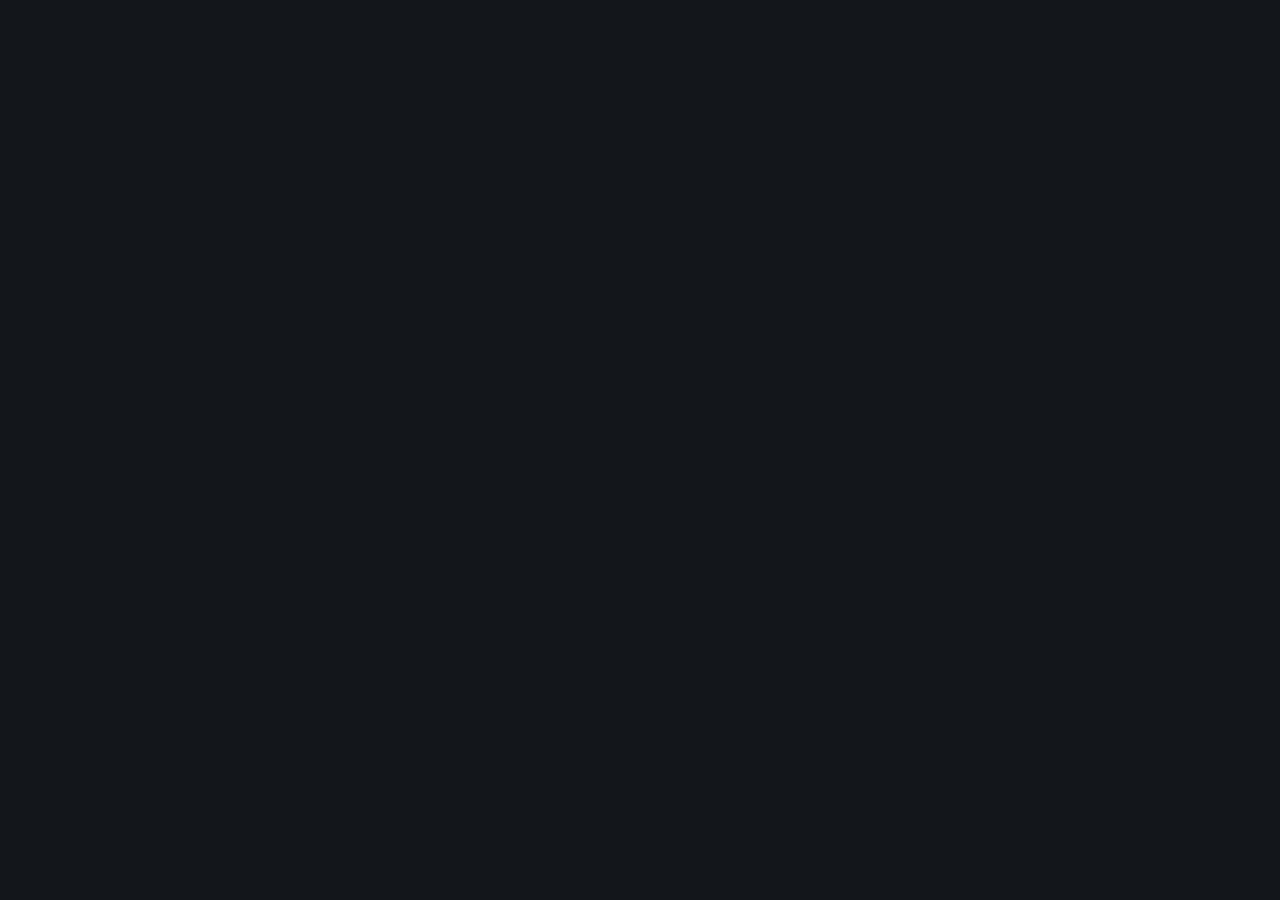
==== minai-server/www/index.html @ ec75c3e6 "minai v0.9.10" ====
<!DOCTYPE html>
<html lang="it">
<head>
  <meta charset="utf-8">
  <title>minai server</title>
  <meta name="viewport" content="width=device-width, initial-scale=1, viewport-fit=cover">
  <meta name="color-scheme" content="dark">
  <meta name="theme-color" content="#13161b">
  <meta name="apple-mobile-web-app-capable" content="yes">
  <meta name="apple-mobile-web-app-status-bar-style" content="black-translucent">
  <meta name="apple-mobile-web-app-title" content="minai">
  <link rel="icon" href="logo.svg" type="image/svg+xml">
  <link rel="apple-touch-icon" href="apple-touch-icon.png">
  <link rel="stylesheet" href="app.css">
  <script src="i18n.js" defer></script>
  <script src="app.js" defer></script>
</head>
<body>
  <svg width="0" height="0" style="position:absolute" aria-hidden="true">
    <symbol id="i-refresh" viewBox="0 0 24 24"><path d="M20 12a8 8 0 1 1-2.3-5.7L20 8.5"/><path d="M20 4v4.5h-4.5"/></symbol>
    <symbol id="i-gear" viewBox="0 0 24 24"><circle cx="12" cy="12" r="3"/><path d="M19.4 15a1.7 1.7 0 0 0 .3 1.8l.1.1a2 2 0 1 1-2.8 2.8l-.1-.1a1.7 1.7 0 0 0-1.8-.3 1.7 1.7 0 0 0-1 1.5V21a2 2 0 1 1-4 0v-.1a1.7 1.7 0 0 0-1.1-1.5 1.7 1.7 0 0 0-1.8.3l-.1.1a2 2 0 1 1-2.8-2.8l.1-.1a1.7 1.7 0 0 0 .3-1.8 1.7 1.7 0 0 0-1.5-1H3a2 2 0 1 1 0-4h.1a1.7 1.7 0 0 0 1.5-1.1 1.7 1.7 0 0 0-.3-1.8l-.1-.1a2 2 0 1 1 2.8-2.8l.1.1a1.7 1.7 0 0 0 1.8.3H9a1.7 1.7 0 0 0 1-1.5V3a2 2 0 1 1 4 0v.1a1.7 1.7 0 0 0 1 1.5 1.7 1.7 0 0 0 1.8-.3l.1-.1a2 2 0 1 1 2.8 2.8l-.1.1a1.7 1.7 0 0 0-.3 1.8V9a1.7 1.7 0 0 0 1.5 1H21a2 2 0 1 1 0 4h-.1a1.7 1.7 0 0 0-1.5 1Z"/></symbol>
    <symbol id="i-menu" viewBox="0 0 24 24"><path d="M4 7h16M4 12h16M4 17h16"/></symbol>
    <symbol id="i-plus" viewBox="0 0 24 24"><path d="M12 5v14M5 12h14"/></symbol>
    <symbol id="i-exit" viewBox="0 0 24 24"><path d="M10 4H6a2 2 0 0 0-2 2v12a2 2 0 0 0 2 2h4"/><path d="m15 16 4-4-4-4M19 12H10"/></symbol>
    <symbol id="i-dots" viewBox="0 0 24 24"><circle cx="5" cy="12" r="1.2"/><circle cx="12" cy="12" r="1.2"/><circle cx="19" cy="12" r="1.2"/></symbol>
    <symbol id="i-rigs" viewBox="0 0 24 24"><rect x="3" y="4" width="18" height="6" rx="1.5"/><rect x="3" y="14" width="18" height="6" rx="1.5"/><path d="M7 7h.01M7 17h.01"/></symbol>
    <symbol id="i-box" viewBox="0 0 24 24"><path d="M21 8 12 3 3 8l9 5 9-5Z"/><path d="M3 8v8l9 5 9-5V8"/><path d="M12 13v8"/></symbol>
    <symbol id="i-launch" viewBox="0 0 24 24"><path d="M4 6h10M4 12h10M4 18h6"/><path d="m16 14 5 3-5 3v-6Z"/></symbol>
  </svg>

  <main id="login" class="login" hidden>
    <form id="loginForm" class="card">
      <img class="logo" src="logo.svg" alt="" width="44" height="44">
      <h1>minai <span class="tag">server</span></h1>
      <input class="vh" type="text" name="username" autocomplete="username" value="minai-server" readonly tabindex="-1" aria-hidden="true">
      <p id="setupHint" class="muted small" hidden>Primo avvio: scegli la password del pannello (almeno 8 caratteri).</p>
      <label>Password
        <input id="loginPassword" type="password" name="password" autocomplete="current-password" required>
      </label>
      <label id="repeatRow" hidden>Ripeti la password
        <input id="loginRepeat" type="password" autocomplete="new-password">
      </label>
      <p id="loginError" class="error" hidden></p>
      <button id="btnLogin" class="primary" type="submit">Entra</button>
      <div class="loginlang" data-langpick></div>
    </form>
  </main>

  <div id="app" hidden>
    <div class="brandbar">
      <img src="logo.svg" alt="" width="30" height="30">
      <span class="wordmark">minai</span><span class="tag">server</span>
      <button id="btnSelfUpdate" class="newver" hidden></button>
      <span id="hostName" class="host"></span>
    </div>

    <header class="top">
      <div class="summary">
        <div class="chip"><span class="k">Rig online</span><span class="v" id="sumRigs">–</span></div>
        <div class="chip"><span class="k">GPU</span><span class="v" id="sumGpus">–</span></div>
        <div class="chip"><span class="k">Consumo</span><span class="v" id="sumPower">–</span></div>
      </div>
      <div class="menu">
        <button id="btnMenu" class="iconbtn menubtn" aria-label="Menu" aria-haspopup="menu" aria-expanded="false"><svg><use href="#i-menu"/></svg></button>
        <div id="menuPanel" class="menupanel" role="menu" hidden>
          <button id="btnAdd" role="menuitem"><svg><use href="#i-plus"/></svg>Aggiungi rig</button>
          <button id="btnSelfCheck" role="menuitem"><svg><use href="#i-refresh"/></svg>Controlla aggiornamenti</button>
          <button id="btnSettings" role="menuitem"><svg><use href="#i-gear"/></svg>Impostazioni</button>
          <hr>
          <button id="btnLogout" role="menuitem"><svg><use href="#i-exit"/></svg>Esci</button>
        </div>
      </div>
      <div id="sumSpeeds" class="speeds"></div>
    </header>

    <p id="error" class="error banner" hidden></p>
    <button id="expiryBanner" class="notice banner expirybanner" hidden></button>
    <button id="rigsUpdateBanner" class="notice banner expirybanner" hidden></button>

    <nav class="tabs" role="tablist" aria-label="Sezioni">
      <button role="tab" data-tab="rig" aria-controls="tab-rig"><svg><use href="#i-rigs"/></svg><span>Rig</span></button>
      <button role="tab" data-tab="miner" aria-controls="tab-miner"><svg><use href="#i-box"/></svg><span>Miner <em id="countMiners" class="count"></em></span></button>
      <button role="tab" data-tab="lanci" aria-controls="tab-lanci"><svg><use href="#i-launch"/></svg><span>Lanci <em id="countLaunches" class="count"></em></span></button>
    </nav>

    <div id="tab-rig" role="tabpanel" class="tabpanel">
      <section>
        <div id="rigs" class="rigs"></div>
        <div id="empty" class="emptybox card" hidden>
          <p>Nessun rig collegato.</p>
          <button id="btnAddEmpty" class="primary">Aggiungi il primo rig</button>
        </div>
      </section>
    </div>

    <div id="tab-miner" role="tabpanel" class="tabpanel" hidden>
      <section>
        <div class="head">
          <h2>Miner</h2>
          <div class="actions">
            <button id="btnCheck">Controlla aggiornamenti</button>
            <button id="btnNewMiner" class="primary">Aggiungi miner</button>
          </div>
        </div>
        <p class="muted small">Il miner viene installato da solo su ogni rig la prima volta che ci avvii un lancio che lo usa.</p>
        <p id="checkInfo" class="muted small"></p>
        <div id="minerForm" class="form card" hidden>
          <label>Nome <input id="minerName" placeholder="racer" spellcheck="false" autocapitalize="off"></label>
          <label>Link del pacchetto (.tar.gz, .zip o binario)
            <input id="minerUrl" placeholder="https://github.com/…/racer-0.9.5.tar.gz" spellcheck="false" autocapitalize="off">
          </label>
          <div class="actions">
            <button id="btnMinerSave" class="primary">Salva</button>
            <button id="btnMinerCancel">Annulla</button>
          </div>
        </div>
        <div id="catMiners" class="list"></div>
        <p id="noMiners" class="empty" hidden>Nessun miner. Aggiungine uno, oppure importa quelli di un rig dalle sue impostazioni (⋯).</p>
      </section>
    </div>

    <div id="tab-lanci" role="tabpanel" class="tabpanel" hidden>
      <section>
        <div class="head">
          <h2>Lanci</h2>
          <button id="btnNewLaunch" class="primary">Nuovo lancio</button>
        </div>
        <div id="launchForm" class="form card" hidden>
          <h3 id="launchTitle"></h3>
          <div class="row">
            <label>Nome <input id="launchName" placeholder="tsc-tiger" spellcheck="false" autocapitalize="off"></label>
            <label>Miner <select id="launchMiner"></select></label>
          </div>
          <label>Comando
            <textarea id="launchContent" rows="12" spellcheck="false" autocapitalize="off"></textarea>
          </label>
          <p class="muted small">Su ogni rig <code>%WORKER_NAME%</code> diventa il nome del rig. I percorsi sono uguali per tutti: miner in <code>/home/user/miners</code>, modelli in <code>/home/user/models</code>.</p>
          <label class="check"><input id="launchRedeploy" type="checkbox" checked> Aggiorna e riavvia i rig che lo stanno usando</label>
          <div class="actions">
            <button id="btnLaunchSave" class="primary">Salva</button>
            <button id="btnLaunchCancel">Annulla</button>
          </div>
        </div>
        <div id="catLaunches" class="list"></div>
        <p id="noLaunches" class="empty" hidden>Nessun lancio. Creane uno, oppure importa quelli di un rig dalle sue impostazioni (⋯).</p>
      </section>
    </div>

    <footer class="foot"><span id="appVersion">minai server</span></footer>
  </div>

  <dialog id="setDialog" aria-labelledby="setTitle">
    <h2 id="setTitle">Impostazioni</h2>
    <h3>Lingua</h3>
    <div data-langpick></div>
    <h3>Tailscale</h3>
    <div id="tsState" class="tsstate"></div>
    <div id="tsConnect">
      <button id="btnTsLink" class="primary">Collega con il tuo account Tailscale</button>
      <p id="tsLinkBox" class="small" hidden>Accedi a Tailscale nella scheda che si è aperta (se non si è aperta, usa questo link: <a id="tsLink" target="_blank" rel="noopener">accedi a Tailscale</a>). Quando hai fatto, quella scheda si chiude da sola e torni qui.</p>
      <label>Oppure incolla una chiave di autenticazione
        <input id="tsKey" placeholder="tskey-auth-…" autocomplete="off" spellcheck="false" autocapitalize="off">
      </label>
      <button id="btnTsKey">Collega con la chiave</button>
    </div>
    <button id="btnTsLogout" class="danger" hidden>Scollega da Tailscale</button>
    
    <p id="setMsg" class="error" hidden></p>
    <div class="actions setclose"><button id="btnSetClose">Chiudi</button></div>
  </dialog>

  <dialog id="expiryDialog" aria-labelledby="expiryTitle">
    <h2 id="expiryTitle">Evita che i dispositivi si scolleghino</h2>
    <p class="small">Tailscale chiede di rifare l'accesso ogni sei mesi. Per server e rig conviene disattivarlo: è una cosa da fare <strong>una volta sola</strong> per ogni dispositivo.</p>
    <p class="small">Da sistemare: <strong id="expiryList"></strong></p>
    <div class="guidewrap">
      <svg class="guide" viewBox="0 0 560 300" role="img" aria-label="Pagina Machines di Tailscale: menu dei tre puntini aperto con la voce Disable key expiry evidenziata">
        <rect x="1" y="1" width="558" height="298" rx="12" fill="#ffffff" stroke="#d9dce3"/>
        <text x="20" y="32" font-size="15" font-weight="700" fill="#1f2328">Machines</text>
        <rect x="20" y="48" width="520" height="30" rx="4" fill="#f4f5f7"/>
        <text x="32" y="67" font-size="11" fill="#6b7280">MACHINE</text>
        <text x="230" y="67" font-size="11" fill="#6b7280">ADDRESSES</text>
        <text x="360" y="67" font-size="11" fill="#6b7280">LAST SEEN</text>
        <g font-size="13" fill="#1f2328">
          <text x="32" y="106" font-weight="600">minai-server</text>
          <rect x="32" y="114" width="118" height="18" rx="9" fill="#fff3d6"/>
          <text x="40" y="127" font-size="10.5" fill="#92600a">Expires in 6 months</text>
          <text x="230" y="110" fill="#4b5563">100.64.0.1</text>
          <text x="360" y="110" fill="#16a34a">● Connected</text>
          <text x="510" y="110" font-size="18" fill="#6b7280">···</text>
          <line x1="20" y1="146" x2="540" y2="146" stroke="#eceef2"/>
          <text x="32" y="176" font-weight="600">backup3</text>
          <rect x="32" y="184" width="118" height="18" rx="9" fill="#fff3d6"/>
          <text x="40" y="197" font-size="10.5" fill="#92600a">Expires in 6 months</text>
          <text x="230" y="180" fill="#4b5563">100.101.12.7</text>
          <text x="360" y="180" fill="#16a34a">● Connected</text>
          <rect x="500" y="160" width="32" height="26" rx="6" fill="#eef2ff" stroke="#f0a43a" stroke-width="2"/>
          <text x="507" y="180" font-size="18" fill="#1f2328">···</text>
        </g>
        <g>
          <rect x="330" y="196" width="210" height="96" rx="8" fill="#ffffff" stroke="#d9dce3"/>
          <text x="346" y="218" font-size="12" fill="#1f2328">Edit machine name…</text>
          <text x="346" y="240" font-size="12" fill="#1f2328">Share…</text>
          <rect x="336" y="248" width="198" height="24" rx="5" fill="#fff3d6" stroke="#f0a43a" stroke-width="2"/>
          <text x="346" y="265" font-size="12" font-weight="700" fill="#1f2328">Disable key expiry</text>
          <text x="346" y="287" font-size="12" fill="#dc2626">Remove…</text>
        </g>
        <g fill="#f0a43a">
          <circle cx="478" cy="172" r="11"/><text x="474" y="177" font-size="13" font-weight="700" fill="#1c1306">1</text>
          <circle cx="306" cy="260" r="11"/><text x="302" y="265" font-size="13" font-weight="700" fill="#1c1306">2</text>
        </g>
      </svg>
    </div>
    <ol class="steps">
      <li>Apri la pagina dei dispositivi qui sotto, ed entra con l'account Tailscale di minai.</li>
      <li>Accanto al dispositivo, clicca i tre puntini <strong>···</strong> (1).</li>
      <li>Scegli <strong>Disable key expiry</strong> (2). Ripeti per ogni dispositivo dell'elenco.</li>
    </ol>
    <p class="muted small">Quando hai fatto, questo avviso sparisce da solo entro pochi secondi.</p>
    <div class="actions">
      <a class="button primary" href="https://login.tailscale.com/admin/machines" target="_blank" rel="noopener">Apri la pagina dei dispositivi</a>
      <button id="btnExpiryClose">Chiudi</button>
    </div>
  </dialog>

  <dialog id="rigDialog" aria-labelledby="rigTitle">
    <h2 id="rigTitle">Aggiungi rig</h2>
    <label>Nome <input id="rigName" placeholder="vuoto: usa il nome del rig" autocapitalize="off" spellcheck="false"></label>
    <label>Indirizzo Tailscale <input id="rigAddress" placeholder="100.64.0.12 oppure rig-01" autocapitalize="off" spellcheck="false"></label>
    <label>Token del rig <input id="rigToken" placeholder="lascia vuoto per non cambiarlo" autocapitalize="off" spellcheck="false" autocomplete="off"></label>
    <div id="rigLaunchBox" class="box">
      <label>Lancio da avviare su questo rig <select id="rigLaunch"></select></label>
      <div class="actions">
        <button id="btnRigStart" class="primary">Avvia</button>
        <button id="btnRigImport">Importa miner e lanci da questo rig</button>
      </div>
    </div>
    <div id="rigHelp" class="help">
      Sul rig, con minai e Tailscale installati, questi due comandi ti danno indirizzo e token:
      <pre>tailscale ip -4
sudo python3 /opt/miners/panel/server.py --token</pre>
    </div>
    <p id="rigMsg" class="error" hidden></p>
    <div class="actions">
      <button id="btnRigSave" class="primary">Collega</button>
      <button id="btnRigDelete" class="danger" hidden>Rimuovi</button>
      <button id="btnRigClose">Chiudi</button>
    </div>
  </dialog>

  <dialog id="deployDialog" aria-labelledby="deployTitle">
    <h2 id="deployTitle">Avvia lancio</h2>
    <p class="muted small">Scegli i rig: se manca il miner viene installato, poi il lancio parte al posto di quello attuale.</p>
    <div id="deployRigs" class="checklist"></div>
    <p id="deployMsg" class="error" hidden></p>
    <div class="actions">
      <button id="btnDeployGo" class="primary">Avvia</button>
      <button id="btnDeployClose">Chiudi</button>
    </div>
  </dialog>
</body>
</html>
---- minai-server/www/app.css ----
/* minai server: stesso tema scuro dei rig */
[hidden] { display: none !important; }
:root {
  color-scheme: dark;
  --bg: #13161b; --surface: #1b1f26; --surface-2: #232833; --line: #2c323d;
  --fg: #e7e9ee; --muted: #8a93a3; --accent: #f0a43a; --accent-fg: #1c1306;
  --ok: #3fcf8e; --warn: #f0a43a; --bad: #f26464; --code: #0e1115; --blue: #5cc8fa;
  --radius: 10px;
}
* { box-sizing: border-box; }
html { background: var(--bg); }
body { margin: 0; background: var(--bg); color: var(--fg); font: 14px/1.5 system-ui, -apple-system, "Segoe UI", Ubuntu, sans-serif;
       padding: max(1rem, env(safe-area-inset-top)) max(1rem, env(safe-area-inset-right)) max(1.25rem, env(safe-area-inset-bottom)) max(1rem, env(safe-area-inset-left));
       -webkit-text-size-adjust: 100%; }
#app { max-width: 72rem; margin: 0 auto; }
svg { width: 18px; height: 18px; fill: none; stroke: currentColor; stroke-width: 1.8; stroke-linecap: round; stroke-linejoin: round; flex: none; }
h2 { font-size: .95rem; font-weight: 600; margin: 1.5rem 0 .6rem; }
.muted { color: var(--muted); }
.card { background: var(--surface); border: 1px solid var(--line); border-radius: var(--radius); }
.error { color: var(--bad); }
.banner { padding: .6rem .8rem; border-radius: 8px; margin: .75rem 0 0; font-size: 13px;
          background: rgba(242, 100, 100, .1); border: 1px solid rgba(242, 100, 100, .3); }

button { font: inherit; font-size: 13px; padding: .45rem .8rem; border-radius: 8px; cursor: pointer;
         border: 1px solid var(--line); background: var(--surface-2); color: var(--fg); }
button.primary { background: var(--accent); border-color: var(--accent); color: var(--accent-fg); font-weight: 600; }
button.danger { color: var(--bad); }
button:disabled { opacity: .45; cursor: default; }
button:focus-visible, input:focus-visible, a:focus-visible { outline: 2px solid var(--accent); outline-offset: 2px; }
label { display: block; margin-bottom: .7rem; color: var(--muted); font-size: 13px; }
input { display: block; width: 100%; margin-top: .3rem; padding: .55rem .65rem; font: 16px/1.4 ui-monospace, Menlo, monospace;
        background: var(--code); color: var(--fg); border: 1px solid var(--line); border-radius: 8px; }
.actions { display: flex; gap: .45rem; flex-wrap: wrap; }

/* testata */
.brandbar { display: flex; align-items: center; gap: .55rem; padding: .1rem .2rem .8rem; }
.brandbar img { display: block; }
.wordmark { font-size: 1.3rem; font-weight: 700; letter-spacing: -.02em; color: #fff; }
.tag { font-size: 11px; font-weight: 600; color: var(--blue); border: 1px solid rgba(92, 200, 250, .35); border-radius: 99px; padding: .05rem .5rem; }
.host { margin-left: auto; color: var(--muted); font-size: 12px; }
.top { display: flex; flex-wrap: wrap; align-items: flex-start; gap: .75rem; background: var(--surface); border: 1px solid var(--line);
       border-radius: var(--radius); padding: .9rem 1rem; position: relative; }
.summary { flex: 1; display: grid; grid-template-columns: repeat(3, 1fr); gap: .5rem; }
.chip { background: var(--surface-2); border-radius: 8px; padding: .4rem .6rem; min-width: 0; }
.chip .k { display: block; font-size: 11px; color: var(--muted); white-space: nowrap; overflow: hidden; text-overflow: ellipsis; }
.chip .v { display: block; font-size: 15px; font-weight: 600; font-variant-numeric: tabular-nums; }
.speeds { width: 100%; display: flex; flex-wrap: wrap; gap: .25rem 1.5rem; }
.speed { font-size: 1.7rem; font-weight: 650; line-height: 1.15; color: var(--ok); font-variant-numeric: tabular-nums; }
.speed small { font-size: .9rem; font-weight: 500; color: var(--muted); margin-left: .3rem; }
.menu { position: relative; }
.iconbtn { display: inline-flex; align-items: center; justify-content: center; }
.menubtn { padding: .5rem; }
.menubtn svg { width: 20px; height: 20px; }
.menupanel { position: absolute; right: 0; top: calc(100% + .4rem); z-index: 30; min-width: 12rem; padding: .35rem;
             background: var(--surface-2); border: 1px solid var(--line); border-radius: 12px; box-shadow: 0 12px 32px rgba(0, 0, 0, .45); }
.menupanel button { display: flex; align-items: center; gap: .6rem; width: 100%; border: 0; background: none; text-align: left; padding: .6rem .7rem; font-size: 14px; }
.menupanel button:hover { background: var(--surface); }
.menupanel hr { border: 0; border-top: 1px solid var(--line); margin: .3rem 0; }

/* rig */
.rigs { display: grid; grid-template-columns: repeat(auto-fill, minmax(21rem, 1fr)); gap: .75rem; }
.rig { display: block; position: relative; color: inherit; text-decoration: none; padding: .85rem 2.4rem .85rem .95rem; transition: border-color .15s; }
.rig:hover { border-color: #3a4250; }
.rig.offline { opacity: .7; }
.righead { display: flex; align-items: center; gap: .6rem; }
.rigtitle { flex: 1; min-width: 0; display: flex; gap: .5rem; align-items: baseline; }
.rigtitle strong { font-size: 15px; }
.rigtitle .muted { overflow: hidden; text-overflow: ellipsis; white-space: nowrap; font-size: 13px; }
.more { padding: .3rem .4rem; background: none; border-color: transparent; color: var(--muted); position: absolute; top: .55rem; right: .45rem; }
.dot { width: .65rem; height: .65rem; border-radius: 50%; flex: none; background: var(--muted); }
.dot.on { background: var(--ok); box-shadow: 0 0 0 4px rgba(63, 207, 142, .15); }
.dot.off { background: var(--warn); }
.dot.gone { background: var(--bad); }
.rig .speed { margin: .35rem 0 .1rem; font-size: 1.45rem; }
.gpulist { display: grid; gap: .25rem; margin-top: .55rem; }
.gpurow { display: grid; grid-template-columns: 1fr auto auto auto; gap: .75rem; font-size: 12px; background: var(--surface-2);
          border-radius: 6px; padding: .3rem .5rem; font-variant-numeric: tabular-nums; }
.gname { overflow: hidden; text-overflow: ellipsis; white-space: nowrap; color: var(--muted); }
.gv { text-align: right; min-width: 3rem; }
.gv.warm { color: var(--warn); } .gv.hot { color: var(--bad); }
.rigfoot { font-size: 12px; margin-top: .5rem; }
.emptybox { padding: 1.5rem; text-align: center; }
.emptybox p { margin: 0 0 .9rem; color: var(--muted); }

/* finestre */
dialog { width: min(32rem, 94vw); padding: 1.25rem; border: 1px solid var(--line); border-radius: 14px; background: var(--surface); color: var(--fg); }
dialog::backdrop { background: rgba(5, 7, 10, .7); backdrop-filter: blur(3px); }
dialog h2 { margin: 0 0 1rem; }
.help { font-size: 12px; color: var(--muted); margin: .2rem 0 1rem; }
.help pre { background: var(--code); border-radius: 8px; padding: .6rem .75rem; margin: .4rem 0 0; font: 12px/1.5 ui-monospace, Menlo, monospace; overflow-x: auto; color: var(--fg); }
dialog .error { margin: 0 0 .8rem; font-size: 13px; }

/* login */
.login { min-height: 85vh; display: grid; place-items: center; }
.login form { width: min(22rem, 100%); padding: 1.75rem 1.5rem; }
.login .logo { display: block; }
.login h1 { font-size: 1.2rem; margin: .6rem 0 1.25rem; display: flex; align-items: center; gap: .5rem; }
.login button { width: 100%; margin-top: .4rem; padding: .7rem; font-size: 15px; }
.vh { position: absolute; width: 1px; height: 1px; overflow: hidden; clip: rect(0 0 0 0); white-space: nowrap; border: 0; padding: 0; }

.foot { display: flex; justify-content: center; margin: 2rem 0 .5rem; padding-top: 1rem; border-top: 1px solid var(--line); color: var(--muted); font-size: 12px; }

/* tab */
.tabs { display: flex; gap: .25rem; margin-top: 1rem; border-bottom: 1px solid var(--line); }
.tabs button { position: relative; display: inline-flex; align-items: center; gap: .45rem; background: none; border: 0;
               border-bottom: 2px solid transparent; border-radius: 0; padding: .7rem .9rem; color: var(--muted); font-size: 14px; }
.tabs button[aria-selected="true"] { color: var(--fg); border-bottom-color: var(--accent); }
.tabs button[aria-selected="true"] svg { color: var(--accent); }
.tabs button.has-upd::after { content: ""; position: absolute; top: .45rem; left: 1.55rem; width: 7px; height: 7px;
                              border-radius: 50%; background: var(--accent); box-shadow: 0 0 0 2px var(--bg); }
.count { font-style: normal; color: var(--muted); margin-left: .15rem; font-size: 12px; }
.tabpanel > section:first-child { margin-top: 1rem; }

/* catalogo */
.head { display: flex; justify-content: space-between; align-items: center; gap: .75rem; flex-wrap: wrap; margin: 1.25rem 0 .5rem; }
.head h2 { margin: 0; }
.small { font-size: 12px; margin: 0 0 .5rem; }
.empty { color: var(--muted); padding: 1rem 0; }
.form { padding: 1rem; margin: .75rem 0 1rem; }
.form h3 { font-size: .95rem; margin: 0 0 .75rem; }
.row { display: grid; grid-template-columns: 1fr 1fr; gap: .75rem; }
select, textarea { display: block; width: 100%; margin-top: .3rem; padding: .55rem .65rem; background: var(--code); color: var(--fg);
                   border: 1px solid var(--line); border-radius: 8px; font-size: 16px; }
textarea { font: 13px/1.45 ui-monospace, Menlo, monospace; resize: vertical; margin-bottom: .5rem; }
code { font: 12px ui-monospace, Menlo, monospace; background: var(--surface-2); padding: .05rem .3rem; border-radius: 4px; color: var(--fg); }
label.check { display: flex; align-items: center; gap: .55rem; color: var(--fg); font-size: 14px; margin: .2rem 0 .9rem; }
label.check input { width: auto; margin: 0; }
.list { display: grid; gap: .6rem; }
.item { display: flex; justify-content: space-between; align-items: center; gap: .75rem; padding: .75rem .9rem; flex-wrap: wrap; }
.item .info { min-width: 0; flex: 1 1 16rem; }
.item .title { display: flex; flex-wrap: wrap; align-items: center; gap: .45rem; }
.item .sub { color: var(--muted); font-size: 12px; word-break: break-all; margin-top: .15rem; }
.badge { font-size: 11px; padding: .1rem .45rem; border-radius: 99px; background: var(--surface-2); color: var(--muted); font-weight: 500; }
.badge.upd { background: var(--accent); color: var(--accent-fg); font-weight: 600; }
.badge.on { background: rgba(63, 207, 142, .12); color: var(--ok); }
.box { background: var(--surface-2); border-radius: 10px; padding: .8rem; margin: .2rem 0 1rem; }
.box label { margin-bottom: .6rem; }
.checklist { display: grid; gap: .1rem; margin: .5rem 0 1rem; }
.deploy { font-size: 12px; margin-top: .45rem; padding: .3rem .5rem; border-radius: 6px; }
.deploy.running { color: var(--blue); background: rgba(92, 200, 250, .08); }
.deploy.error { color: var(--bad); background: rgba(242, 100, 100, .08); }
.deploy.ok { color: var(--ok); background: rgba(63, 207, 142, .08); }

@media (max-width: 700px) {
  body { padding-bottom: calc(5.25rem + env(safe-area-inset-bottom)); }
  .tabs { position: fixed; left: 0; right: 0; bottom: 0; z-index: 20; margin: 0; border: 0; border-top: 1px solid var(--line);
          background: rgba(19, 22, 27, .92); -webkit-backdrop-filter: blur(14px); backdrop-filter: blur(14px);
          padding: .35rem .25rem calc(.35rem + env(safe-area-inset-bottom)); justify-content: space-around; }
  .tabs button { flex: 1; flex-direction: column; gap: .15rem; padding: .35rem 0; border-bottom: 0; font-size: 11px; justify-content: center; }
  .tabs button svg { width: 22px; height: 22px; }
  .tabs button[aria-selected="true"] { color: var(--accent); }
  .tabs button.has-upd::after { top: .3rem; left: calc(50% + 6px); }
  .row { grid-template-columns: 1fr; }
  .top { padding: .8rem; }
  .chip .v { font-size: 13px; }
  .speed { font-size: 1.45rem; }
  .rigs { grid-template-columns: 1fr; }
}
@media (prefers-reduced-motion: reduce) { * { transition: none !important; } }
/* impostazioni */
#setDialog h3 { font-size: .9rem; margin: 1rem 0 .5rem; color: var(--fg); }
#setDialog h3:first-of-type { margin-top: 0; }
.tsstate { background: var(--code); border-radius: 8px; padding: .6rem .75rem; margin: 0 0 .9rem; font-size: 13px; display: grid; gap: .25rem; }
.tsstate .k { color: var(--muted); display: inline-block; min-width: 5.5rem; }
.okc { color: var(--ok); } .badc { color: var(--warn); }
#tsConnect > button { width: 100%; margin-bottom: .6rem; }
#tsConnect label { margin-top: .4rem; }
#tsLinkBox { background: rgba(92, 200, 250, .08); color: var(--fg); padding: .55rem .7rem; border-radius: 8px; }
#tsLinkBox a { color: #5cc8fa; font-weight: 600; }
.copyrow { display: flex; gap: .5rem; align-items: center; margin-top: .3rem; }
.copyrow code { flex: 1; min-width: 0; overflow-x: auto; white-space: nowrap; background: var(--code); padding: .5rem .6rem; border-radius: 8px;
                font: 13px ui-monospace, Menlo, monospace; color: var(--fg); }
.setclose { margin-top: 1rem; }
#btnTsLogout { margin-bottom: .5rem; }
/* scadenza Tailscale */
.notice.banner, .expirybanner { color: var(--accent); background: rgba(240, 164, 58, .08); border: 1px solid rgba(240, 164, 58, .3); }
.expirybanner { display: block; width: 100%; text-align: left; cursor: pointer; font-size: 13px; line-height: 1.4; }
.expirywarn { display: block; margin-top: .5rem; background: none; border: 0; padding: 0; color: var(--accent); font-size: 12px; text-align: left; }
.expirywarn:hover { text-decoration: underline; }
#expiryDialog { width: min(40rem, 94vw); }
#expiryDialog p { margin: 0 0 .6rem; }
.guidewrap { margin: .75rem 0; border-radius: 12px; overflow: hidden; }
svg.guide { display: block; width: 100%; height: auto; font-family: system-ui, -apple-system, sans-serif; fill: initial; stroke: none; stroke-width: 0; }
.steps { margin: .25rem 0 .75rem 1.1rem; padding: 0; font-size: 13px; line-height: 1.6; }
a.button { display: inline-flex; align-items: center; justify-content: center; font-size: 13px; padding: .45rem .8rem; border-radius: 8px;
           text-decoration: none; border: 1px solid var(--line); background: var(--surface-2); color: var(--fg); }
a.button.primary { background: var(--accent); border-color: var(--accent); color: var(--accent-fg); font-weight: 600; }
/* nuove versioni di minai */
.newver { font-size: 11px; font-weight: 600; padding: .2rem .55rem; border-radius: 99px; border: 0;
          background: var(--accent); color: var(--accent-fg); }
.newver:disabled { opacity: .7; }
.rigupd { display: inline-block; margin-top: .5rem; font-size: 12px; font-weight: 600; padding: .25rem .6rem; border-radius: 99px;
          border: 0; background: var(--accent); color: var(--accent-fg); }
.rigstart { display: inline-block; margin-top: .5rem; font-size: 12px; font-weight: 600; padding: .25rem .6rem; border-radius: 99px;
            border: 1px solid rgba(92, 200, 250, .4); background: rgba(92, 200, 250, .1); color: #5cc8fa; }
/* scelta della lingua */
.langpick { display: inline-flex; gap: .3rem; margin: 0 0 1rem; }
.langpick button { padding: .35rem .7rem; font-size: 13px; }
.langpick button.on { background: var(--accent); border-color: var(--accent); color: var(--accent-fg); font-weight: 600; }
.loginlang { margin-top: 1rem; display: flex; justify-content: center; }
.loginlang .langpick { margin: 0; }
/* finestre di conferma */
.askdlg { width: min(26rem, 92vw); }
.askdlg p { white-space: pre-line; margin: 0 0 1.2rem; font-size: 15px; line-height: 1.5; }
button.dangerfill { background: var(--bad); border-color: var(--bad); color: #fff; font-weight: 600; }
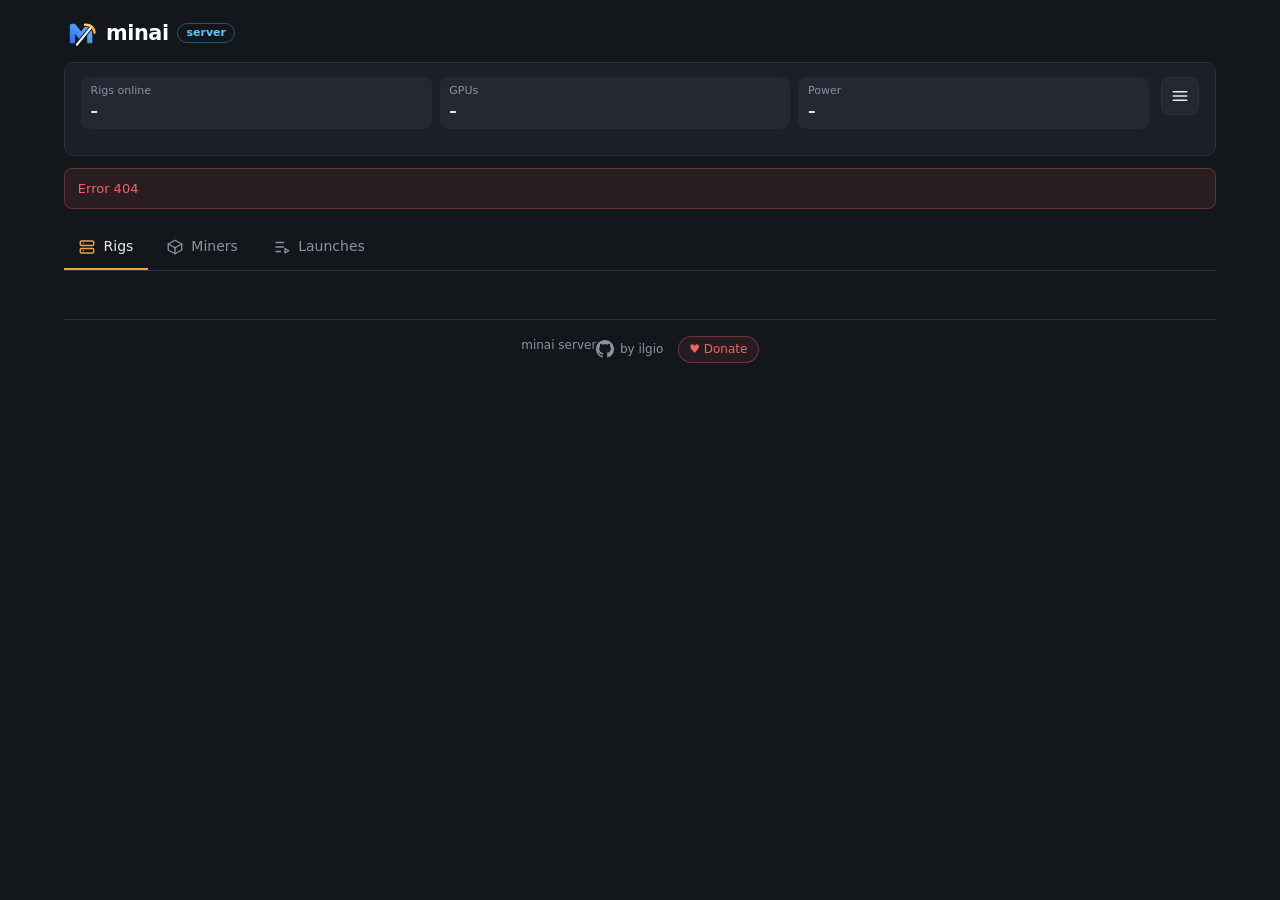
==== commit cb6f177c: "minai v0.9.21" ====
--- a/minai-server/www/index.html
+++ b/minai-server/www/index.html
@@ -46,6 +46,7 @@
     </form>
   </main>
 
+  <div id="bootLoader" class="boot"><img src="logo.svg" alt="" width="56" height="56"><span class="spin"></span><p>Carico i rig…</p></div>
   <div id="app" hidden>
     <div class="brandbar">
       <img src="logo.svg" alt="" width="30" height="30">
@@ -95,16 +96,15 @@
 
     <div id="tab-miner" role="tabpanel" class="tabpanel" hidden>
       <section>
-        <div class="head">
-          <h2>Miner</h2>
-          <div class="actions">
-            <button id="btnCheck">Controlla aggiornamenti</button>
-            <button id="btnNewMiner" class="primary">Aggiungi miner</button>
-          </div>
-        </div>
-        <p class="muted small">Il miner viene installato da solo su ogni rig la prima volta che ci avvii un lancio che lo usa.</p>
-        <p id="checkInfo" class="muted small"></p>
+        <div class="head compacthead">
+          <h2>Miner <span id="checkInfo" class="hinfo"></span></h2>
+          <div class="actions">
+            <button id="btnCheck" class="hbtn" title="Controlla aggiornamenti"><svg><use href="#i-refresh"/></svg><span class="btxt">Controlla aggiornamenti</span></button>
+            <button id="btnNewMiner" class="primary hbtn" title="Aggiungi miner"><svg><use href="#i-plus"/></svg><span class="btxt">Aggiungi miner</span></button>
+          </div>
+        </div>
         <div id="minerForm" class="form card" hidden>
+          <p class="muted small">I miner del catalogo vengono installati e aggiornati da soli su tutti i rig.</p>
           <label>Nome <input id="minerName" placeholder="racer" spellcheck="false" autocapitalize="off"></label>
           <label>Link del pacchetto (.tar.gz, .zip o binario)
             <input id="minerUrl" placeholder="https://github.com/…/racer-0.9.5.tar.gz" spellcheck="false" autocapitalize="off">
@@ -121,20 +121,23 @@
 
     <div id="tab-lanci" role="tabpanel" class="tabpanel" hidden>
       <section>
-        <div class="head">
+        <div class="head compacthead">
           <h2>Lanci</h2>
-          <button id="btnNewLaunch" class="primary">Nuovo lancio</button>
+          <div class="actions">
+            <button id="btnNewLaunch" class="primary hbtn" title="Nuovo lancio"><svg><use href="#i-plus"/></svg><span class="btxt">Nuovo lancio</span></button>
+          </div>
         </div>
         <div id="launchForm" class="form card" hidden>
           <h3 id="launchTitle"></h3>
           <div class="row">
-            <label>Nome <input id="launchName" placeholder="tsc-tiger" spellcheck="false" autocapitalize="off"></label>
+            <label>Nome <input id="launchName" placeholder="coin-pool" spellcheck="false" autocapitalize="off"></label>
             <label>Miner <select id="launchMiner"></select></label>
           </div>
           <label>Comando
             <textarea id="launchContent" rows="12" spellcheck="false" autocapitalize="off"></textarea>
           </label>
           <p class="muted small">Su ogni rig <code>%WORKER_NAME%</code> diventa il nome del rig. I percorsi sono uguali per tutti: miner in <code>/home/user/miners</code>, modelli in <code>/home/user/models</code>.</p>
+          <p class="muted small">%GPU_ENABLED% diventa l'elenco delle GPU attive del rig, per esempio 0,1: usalo nei miner che vogliono l'elenco delle GPU. Le GPU si attivano e disattivano dal pannello di ogni rig.</p>
           <label class="check"><input id="launchRedeploy" type="checkbox" checked> Aggiorna e riavvia i rig che lo stanno usando</label>
           <div class="actions">
             <button id="btnLaunchSave" class="primary">Salva</button>
@@ -153,6 +156,12 @@
     <h2 id="setTitle">Impostazioni</h2>
     <h3>Lingua</h3>
     <div data-langpick></div>
+    <h3>Indirizzo sicuro (HTTPS)</h3>
+    <div id="httpsBox" class="small">
+      <p id="httpsState" class="muted"></p>
+      <p id="httpsAuth" hidden>Tailscale chiede di autorizzare l'indirizzo sicuro una volta sola: <a id="httpsAuthLink" target="_blank" rel="noopener">autorizza su Tailscale</a>. Poi torna qui: si attiva da solo.</p>
+      <button id="btnHttps">Attiva HTTPS</button>
+    </div>
     <h3>Tailscale</h3>
     <div id="tsState" class="tsstate"></div>
     <div id="tsConnect">
@@ -189,10 +198,10 @@
           <text x="360" y="110" fill="#16a34a">● Connected</text>
           <text x="510" y="110" font-size="18" fill="#6b7280">···</text>
           <line x1="20" y1="146" x2="540" y2="146" stroke="#eceef2"/>
-          <text x="32" y="176" font-weight="600">backup3</text>
+          <text x="32" y="176" font-weight="600">rig-01</text>
           <rect x="32" y="184" width="118" height="18" rx="9" fill="#fff3d6"/>
           <text x="40" y="197" font-size="10.5" fill="#92600a">Expires in 6 months</text>
-          <text x="230" y="180" fill="#4b5563">100.101.12.7</text>
+          <text x="230" y="180" fill="#4b5563">100.64.0.2</text>
           <text x="360" y="180" fill="#16a34a">● Connected</text>
           <rect x="500" y="160" width="32" height="26" rx="6" fill="#eef2ff" stroke="#f0a43a" stroke-width="2"/>
           <text x="507" y="180" font-size="18" fill="#1f2328">···</text>
--- a/minai-server/www/app.css
+++ b/minai-server/www/app.css
@@ -143,6 +143,16 @@
 
 @media (max-width: 700px) {
   body { padding-bottom: calc(5.25rem + env(safe-area-inset-bottom)); }
+  /* riepilogo: velocità e menu sulla prima riga, i tre riquadri a tutta larghezza sotto */
+  .speeds { order: 1; flex: 1; width: auto; }
+  .menu { order: 2; margin-left: auto; }
+  .summary { order: 3; flex: none; width: 100%; }
+  .chip .v { white-space: nowrap; }
+  /* schede dei rig: tutta la larghezza per le righe delle GPU */
+  .rig { padding-right: .95rem; }
+  .righead { padding-right: 2rem; }
+  .gpurow { gap: .6rem; padding: .35rem .55rem; }
+  .gv { min-width: 0; }
   .tabs { position: fixed; left: 0; right: 0; bottom: 0; z-index: 20; margin: 0; border: 0; border-top: 1px solid var(--line);
           background: rgba(19, 22, 27, .92); -webkit-backdrop-filter: blur(14px); backdrop-filter: blur(14px);
           padding: .35rem .25rem calc(.35rem + env(safe-area-inset-bottom)); justify-content: space-around; }
@@ -203,3 +213,53 @@
 .askdlg { width: min(26rem, 92vw); }
 .askdlg p { white-space: pre-line; margin: 0 0 1.2rem; font-size: 15px; line-height: 1.5; }
 button.dangerfill { background: var(--bad); border-color: var(--bad); color: #fff; font-weight: 600; }
+/* crediti e donazioni */
+.credits { display: inline-flex; align-items: center; gap: .9rem; }
+.gh { display: inline-flex; align-items: center; gap: .35rem; color: var(--muted); text-decoration: none; }
+.gh:hover { color: var(--fg); }
+.donatebtn { font-size: 12px; padding: .2rem .65rem; border-radius: 99px; color: #f26464; border-color: rgba(242, 100, 100, .35); background: rgba(242, 100, 100, .08); }
+.donatedlg { width: min(34rem, 94vw); }
+.donatedlg h2 { margin: 0 0 .4rem; }
+.drow { border-top: 1px solid var(--line); padding: .7rem 0; }
+.dhead { display: flex; align-items: baseline; flex-wrap: wrap; gap: .45rem; margin-bottom: .35rem; }
+.dsym { font-size: 11px; font-weight: 600; color: var(--accent); }
+.dnet { font-size: 12px; color: var(--muted); }
+.daddr { display: flex; gap: .4rem; align-items: center; }
+.daddr code { flex: 1; min-width: 0; overflow-x: auto; white-space: nowrap; background: var(--code); padding: .45rem .55rem; border-radius: 8px;
+              font: 12px ui-monospace, Menlo, monospace; color: var(--fg); }
+.daddr button { padding: .4rem .6rem; font-size: 12px; }
+.dqr { margin-top: .6rem; text-align: center; }
+.dqr svg { width: 180px; height: 180px; border-radius: 8px; fill: initial; stroke: none; }
+.dwarn { font-size: 12px; color: var(--warn); margin: .6rem 0 1rem; }
+.gpurow.off { opacity: .4; }
+/* stato del miner: onda mentre mina, arancione se riprova */
+.dot { position: relative; }
+.dot.on::after { content: ""; position: absolute; inset: 0; border-radius: 50%; background: var(--ok); animation: ripple 1.8s ease-out infinite; }
+.dot.fail { background: var(--warn); animation: blink 1.2s steps(2, start) infinite; }
+@keyframes ripple { from { transform: scale(1); opacity: .55; } to { transform: scale(2.8); opacity: 0; } }
+@keyframes blink { to { opacity: .25; } }
+@media (prefers-reduced-motion: reduce) { .dot.on::after, .dot.fail { animation: none; } }
+.actions.choices { flex-wrap: wrap; }
+.askdlg input { width: 100%; margin: 0 0 1rem; }
+.syncnote { margin-top: .4rem; font-size: 12px; color: var(--muted); }
+.syncnote.err { color: var(--warn); }
+.testtag { display: inline-block; margin-left: .4rem; font-size: 11px; font-weight: 600; padding: .1rem .5rem; border-radius: 99px;
+           color: var(--accent); background: rgba(240, 164, 58, .12); }
+/* caricamento iniziale */
+.boot { position: fixed; inset: 0; display: flex; flex-direction: column; align-items: center; justify-content: center; gap: 1rem;
+        background: var(--bg); color: var(--muted); font-size: 14px; z-index: 50; }
+.boot[hidden] { display: none; }
+.boot .spin { width: 26px; height: 26px; border-radius: 50%; border: 3px solid var(--line); border-top-color: var(--accent);
+              animation: spin .8s linear infinite; }
+@keyframes spin { to { transform: rotate(360deg); } }
+/* intestazioni compatte di Miner e Lanci */
+.compacthead { display: flex; align-items: center; justify-content: space-between; gap: .6rem; margin-bottom: .6rem; }
+.compacthead h2 { display: flex; align-items: center; gap: .55rem; margin: 0; }
+.hinfo { font-size: 12px; font-weight: 400; color: var(--muted); }
+.hinfo.upd { font-weight: 600; color: var(--accent-fg); background: var(--accent); padding: .1rem .5rem; border-radius: 99px; }
+.hbtn { display: inline-flex; align-items: center; gap: .4rem; }
+.hbtn svg { width: 16px; height: 16px; }
+@media (max-width: 700px) {
+  .hbtn .btxt { display: none; }
+  .hbtn { padding: .45rem .55rem; }
+}
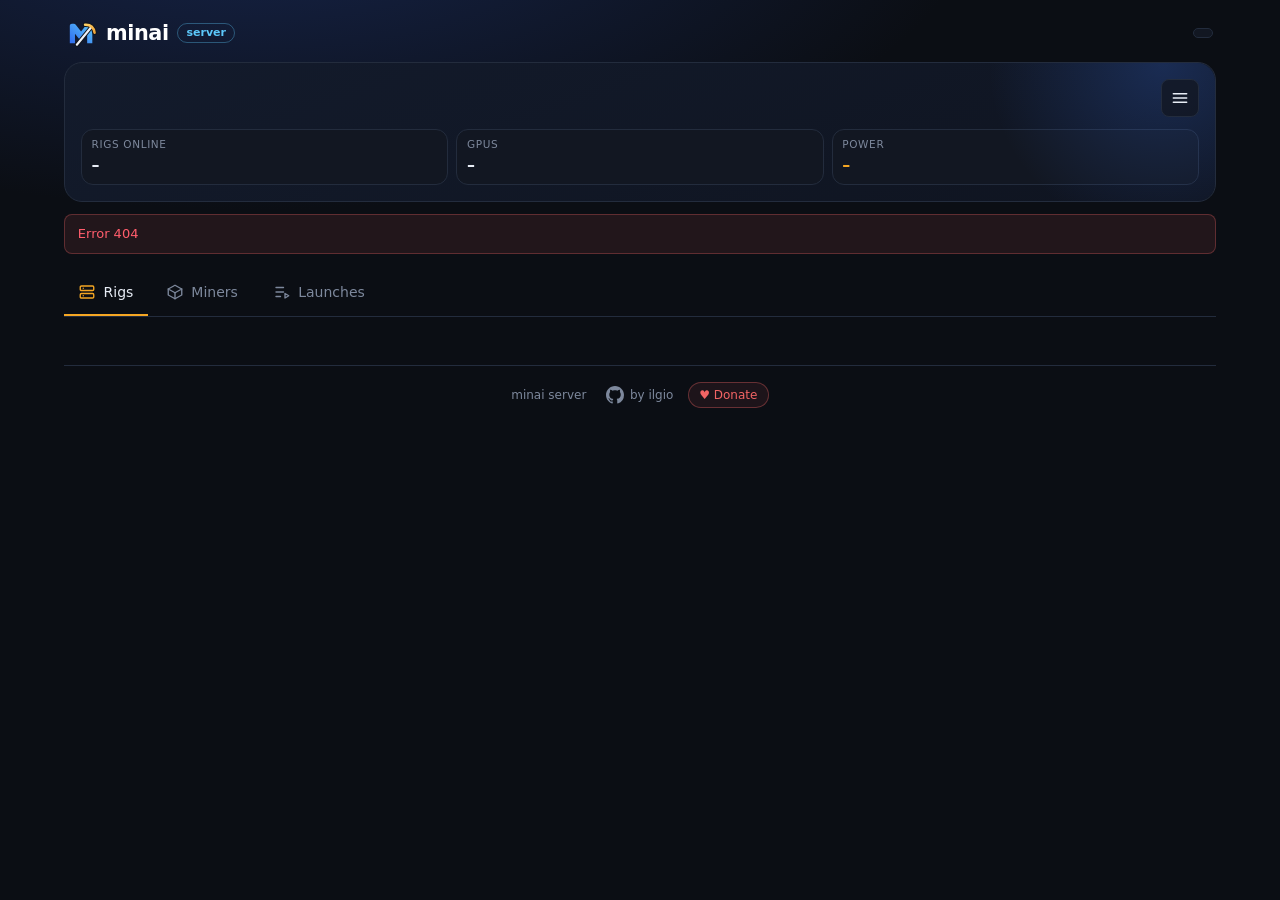
==== commit 9d9d5898: "v0.9.23" ====
--- a/minai-server/www/index.html
+++ b/minai-server/www/index.html
@@ -5,7 +5,7 @@
   <title>minai server</title>
   <meta name="viewport" content="width=device-width, initial-scale=1, viewport-fit=cover">
   <meta name="color-scheme" content="dark">
-  <meta name="theme-color" content="#13161b">
+  <meta name="theme-color" content="#0b0e14">
   <meta name="apple-mobile-web-app-capable" content="yes">
   <meta name="apple-mobile-web-app-status-bar-style" content="black-translucent">
   <meta name="apple-mobile-web-app-title" content="minai">
@@ -55,7 +55,7 @@
       <span id="hostName" class="host"></span>
     </div>
 
-    <header class="top">
+    <header class="top hero">
       <div class="summary">
         <div class="chip"><span class="k">Rig online</span><span class="v" id="sumRigs">–</span></div>
         <div class="chip"><span class="k">GPU</span><span class="v" id="sumGpus">–</span></div>
--- a/minai-server/www/app.css
+++ b/minai-server/www/app.css
@@ -263,3 +263,54 @@
   .hbtn .btxt { display: none; }
   .hbtn { padding: .45rem .55rem; }
 }
+
+/* ============ nuova grafica (0.9.22), come sui rig ============ */
+:root {
+  --bg: #0b0e14; --surface: #121722; --surface-2: #1a2130; --line: #232c3d;
+  --fg: #e8edf6; --muted: #7d889c; --ok: #3ee09a; --warn: #f5a623; --bad: #ff5d6c; --code: #070a10;
+  --accent: #f5a623; --blue: #5cc8fa; --cyan: #38d6e8; --radius: 14px;
+}
+html { background: var(--bg); }
+body { background: radial-gradient(1200px 500px at 20% -10%, #16244a 0, transparent 60%) var(--bg); background-attachment: fixed; }
+h2 { font-size: 12px; font-weight: 600; color: var(--muted); text-transform: uppercase; letter-spacing: .1em; }
+dialog h2 { text-transform: none; letter-spacing: 0; color: var(--fg); font-size: 1.05rem; }
+.host { font: 600 12px ui-monospace, Menlo, monospace; background: var(--surface); border: 1px solid var(--line); padding: .25rem .55rem; border-radius: 8px; }
+.top.hero { border-radius: 18px; padding: 1rem; background: linear-gradient(160deg, #131b2c, #0f1420); }
+.top.hero::before { content: ""; position: absolute; top: 0; right: 0; width: 260px; height: 100%; max-width: 100%; pointer-events: none;
+                    border-radius: 0 18px 18px 0; background: radial-gradient(circle at 80% 0, rgba(61, 123, 255, .22), transparent 70%); }
+.hero .menu { z-index: 5; } .menubtn { background: rgba(18, 23, 34, .8); }
+.hero .speeds { order: -1; flex: 1; width: auto; gap: .2rem 1.75rem; }
+.hero .summary { flex: none; width: 100%; order: 3; }
+.speed { display: flex; align-items: baseline; gap: .45rem; color: inherit; }
+.speed .num { font-weight: 800; letter-spacing: -.03em; line-height: 1; font-variant-numeric: tabular-nums;
+              background: linear-gradient(90deg, #5aa0ff, var(--cyan) 55%, #9cf0c4); -webkit-background-clip: text; background-clip: text; color: transparent; }
+.speed small { font-weight: 700; color: var(--cyan); margin: 0; }
+.hero .speed .num { font-size: 3.4rem; letter-spacing: -2px; } .hero .speed small { font-size: 1.1rem; }
+.chip { background: var(--surface); border: 1px solid var(--line); border-radius: 12px; padding: .45rem .6rem; }
+.chip .k { font-size: 10.5px; text-transform: uppercase; letter-spacing: .06em; }
+.chip .v { font-size: 16px; font-weight: 700; }
+#sumPower { color: var(--warn); }
+/* schede dei rig */
+.rig { border-radius: 16px; background: linear-gradient(160deg, #131a29, #10151f); }
+.rig:hover { border-color: #33466b; }
+.rigtitle strong { font-size: 16px; font-weight: 700; }
+.rig .speed { margin: .5rem 0 0; } .rig .speed .num { font-size: 2.1rem; } .rig .speed small { font-size: .9rem; }
+.sparkwrap { margin: .15rem 0 .1rem; }
+.spark { display: block; width: 100%; height: 40px; stroke-width: 2; }
+.gpulist { gap: .3rem; margin-top: .6rem; }
+.gpurow { grid-template-columns: 1fr auto auto auto auto; align-items: center; background: var(--surface); border: 1px solid var(--line); border-radius: 9px; padding: .32rem .5rem; }
+.gname { color: var(--fg); display: flex; align-items: center; gap: .45rem; }
+.tag2 { font: 700 10px ui-monospace, Menlo, monospace; color: #06101f; padding: .08rem .38rem; border-radius: 5px; flex: none;
+        background: linear-gradient(135deg, #3d7bff, var(--cyan)); }
+.gpurow.off .tag2 { background: var(--line); color: var(--muted); }
+.gv.gs { color: var(--cyan); font-weight: 700; min-width: 0; }
+.item, .card, dialog { border-radius: 14px; }
+@media (max-width: 700px) {
+  .hero .speed .num { font-size: 2.9rem; }
+  .hero .speeds { order: 1; } .hero .menu { order: 2; }
+  .tabs { background: rgba(11, 14, 20, .93); }
+  .chip .v { font-size: 14.5px; }
+}
+.rig { padding-right: .95rem; } .righead { padding-right: 2rem; }
+.gpurow { gap: .55rem; } .gv { min-width: 2.4rem; }
+.foot { gap: .5rem 1.25rem; flex-wrap: wrap; align-items: center; }
